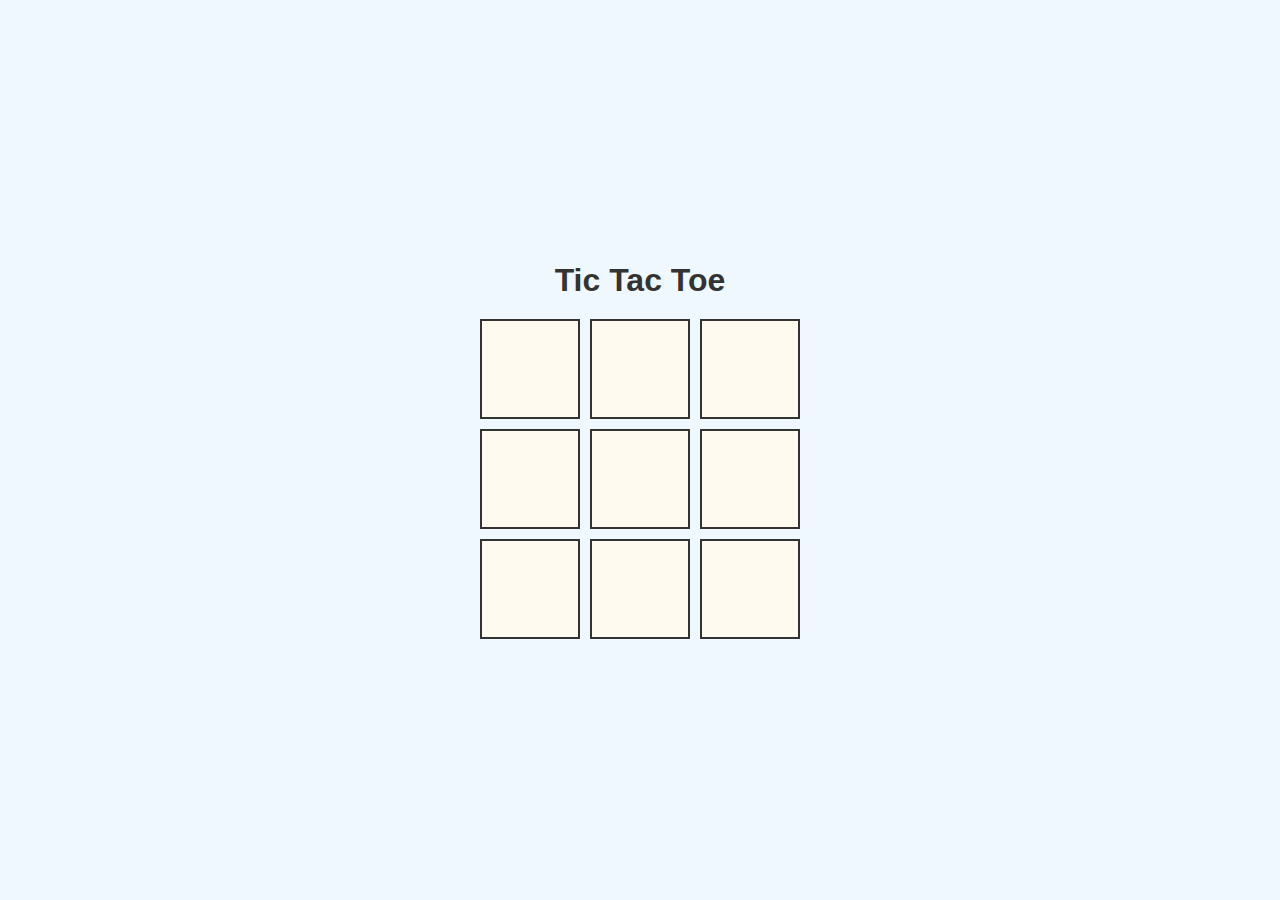
==== index.html @ 3e137fc1 "Added project files" ====
<!DOCTYPE html>
<html lang="en">
<head>
  <meta charset="UTF-8">
  <meta name="viewport" content="width=device-width, initial-scale=1.0">
  <title>Tic Tac Toe</title>
  <link rel="stylesheet" href="style.css">
  <script src="script.js" defer></script>
</head>
<body>

<div class="container">
  <h1>Tic Tac Toe</h1>
  <div class="grid">
    <div class="cell" data-cell></div>
    <div class="cell" data-cell></div>
    <div class="cell" data-cell></div>
    <div class="cell" data-cell></div>
    <div class="cell" data-cell></div>
    <div class="cell" data-cell></div>
    <div class="cell" data-cell></div>
    <div class="cell" data-cell></div>
    <div class="cell" data-cell></div>
  </div>
</div>


</body>
</html>
---- style.css ----
* {
    margin: 0;
    padding: 0;
    box-sizing: border-box;
  }
  
  body {
    display: flex;
    justify-content: center;
    align-items: center;
    height: 100vh;
    background-color: #f0f8ff;
    font-family: Arial, sans-serif;
  }
  
  .container {
    text-align: center;
  }
  
  h1 {
    margin-bottom: 20px;
    color: #333333;
  }
  
  .grid {
    display: grid;
    grid-template-columns: repeat(3, 100px);
    grid-template-rows: repeat(3, 100px);
    gap: 10px;
  }
  
  .cell {
    width: 100px;
    height: 100px;
    background-color: #fffaf0;
    border: 2px solid #333;
    display: flex;
    justify-content: center;
    align-items: center;
    font-size: 2em;
    cursor: pointer;
    transition: background-color 0.3s ease;
  }
  
  .cell:hover {
    background-color: #e0e0e0;
  }
  
  .cell.x {
    color: #ff5252;
  }
  
  .cell.o {
    color: #4caf50;
  }
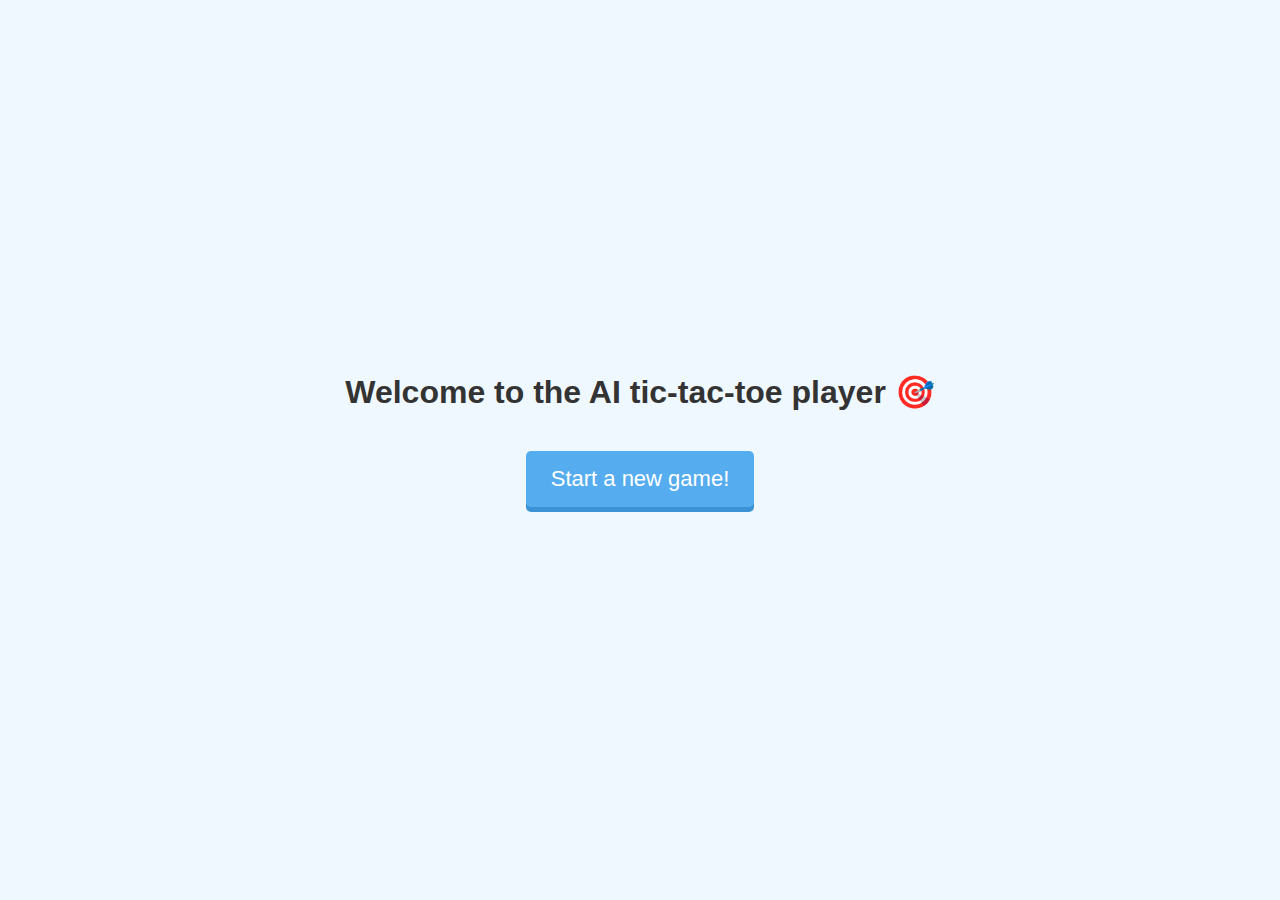
==== commit 3138ca8d: "mostly asthetic changes" ====
--- a/index.html
+++ b/index.html
@@ -1,29 +1,19 @@
-<!DOCTYPE html>
-<html lang="en">
-<head>
-  <meta charset="UTF-8">
-  <meta name="viewport" content="width=device-width, initial-scale=1.0">
-  <title>Tic Tac Toe</title>
-  <link rel="stylesheet" href="style.css">
-  <script src="script.js" defer></script>
-</head>
-<body>
-
-<div class="container">
-  <h1>Tic Tac Toe</h1>
-  <div class="grid">
-    <div class="cell" data-cell></div>
-    <div class="cell" data-cell></div>
-    <div class="cell" data-cell></div>
-    <div class="cell" data-cell></div>
-    <div class="cell" data-cell></div>
-    <div class="cell" data-cell></div>
-    <div class="cell" data-cell></div>
-    <div class="cell" data-cell></div>
-    <div class="cell" data-cell></div>
-  </div>
-</div>
-
-
-</body>
+<!DOCTYPE html>
+<html lang="en">
+<head>
+    <meta charset="UTF-8">
+    <meta name="viewport" content="width=device-width, initial-scale=1.0">
+
+    <title>Tic-Tac-Toe</title>
+    <link rel="shortcut icon" href="./../img/fav.png" type="image/x-icon">
+
+    <link rel="stylesheet" href="./../style.css">
+</head>
+<body>
+    <div class="container">
+        <h1>Welcome to the AI tic-tac-toe player 🎯</h1>
+        
+        <a href="./pages/choice.html" class="btn blue">Start a new game!</a>
+    </div>
+</body>
 </html>--- a/style.css
+++ b/style.css
@@ -1,55 +1,131 @@
 * {
-    margin: 0;
-    padding: 0;
-    box-sizing: border-box;
-  }
+  margin: 0;
+  padding: 0;
+  box-sizing: border-box;
+}
+
+:root {
+  --blue: #55acee;
+  --l_blue: #6fc6ff;
+  --d_blue: #3c93d5;
+
+  --green: #2ecc71;
+  --l_green: #48e68b;
+  --d_green: #15b358;
+
+  --red: #e74c3c;
+  --l_red: #ff6656;
+  --d_red: #ce3323;
+}
   
-  body {
-    display: flex;
-    justify-content: center;
-    align-items: center;
-    height: 100vh;
-    background-color: #f0f8ff;
-    font-family: Arial, sans-serif;
-  }
-  
-  .container {
-    text-align: center;
-  }
-  
-  h1 {
-    margin-bottom: 20px;
-    color: #333333;
-  }
-  
-  .grid {
-    display: grid;
-    grid-template-columns: repeat(3, 100px);
-    grid-template-rows: repeat(3, 100px);
-    gap: 10px;
-  }
-  
-  .cell {
-    width: 100px;
-    height: 100px;
-    background-color: #fffaf0;
-    border: 2px solid #333;
-    display: flex;
-    justify-content: center;
-    align-items: center;
-    font-size: 2em;
-    cursor: pointer;
-    transition: background-color 0.3s ease;
-  }
-  
-  .cell:hover {
-    background-color: #e0e0e0;
-  }
-  
-  .cell.x {
-    color: #ff5252;
-  }
-  
-  .cell.o {
-    color: #4caf50;
-  }+body {
+  display: flex;
+  justify-content: center;
+  align-items: center;
+  height: 100vh;
+  background-color: #f0f8ff;
+  font-family: Arial, sans-serif;
+}
+
+.container {
+  text-align: center;
+}
+
+h1 {
+  margin-bottom: 20px;
+  color: #333333;
+}
+
+.grid, .flex {
+  gap: 10px;
+}
+
+.grid {
+  display: grid;
+  grid-template-columns: repeat(3, 1fr);
+  grid-template-rows: repeat(3, 1fr);
+}
+
+.flex {
+  display: flex;
+  flex-direction: row;
+  justify-content: center;
+  align-items: center;
+}
+
+.cell {
+  width: 100px;
+  height: 100px;
+  background-color: #fffaf0;
+  border: 3px solid #333;
+  display: flex;
+  justify-content: center;
+  align-items: center;
+  font-size: 2em;
+  font-weight: bold;
+  cursor: pointer;
+  transition: background-color 0.3s ease;
+}
+
+.cell:hover {
+  background-color: #e0e0e0;
+}
+
+.x {
+  color: var(--red);
+}
+
+.o {
+  color: var(--green);
+}
+
+a {
+  all: unset;
+  cursor: pointer;
+}
+
+.b {
+  font-weight: bold;
+}
+
+.btn {
+  border-radius: 5px;
+  padding: 15px 25px;
+  font-size: 22px;
+  text-decoration: none;
+  margin: 20px;
+  color: #fff;
+  display: inline-block;
+}
+.btn:active {
+  transform: translate(0px, 5px);
+  box-shadow: 0px 1px 0px 0px;
+}
+
+.blue {
+  background-color: var(--blue);
+  box-shadow: 0px 5px 0px 0px var(--d_blue);
+}
+.blue:hover {
+  background-color: var(--l_blue);
+}
+
+.green {
+  background-color: var(--green);
+  box-shadow: 0px 5px 0px 0px var(--d_green);
+}
+.green:hover {
+  background-color: var(--l_green);
+}
+
+.red {
+  background-color: var(--red);
+  box-shadow: 0px 5px 0px 0px var(--d_red);
+}
+.red:hover {
+  background-color: var(--l_red);
+}
+
+.hidden {
+  display: none;
+}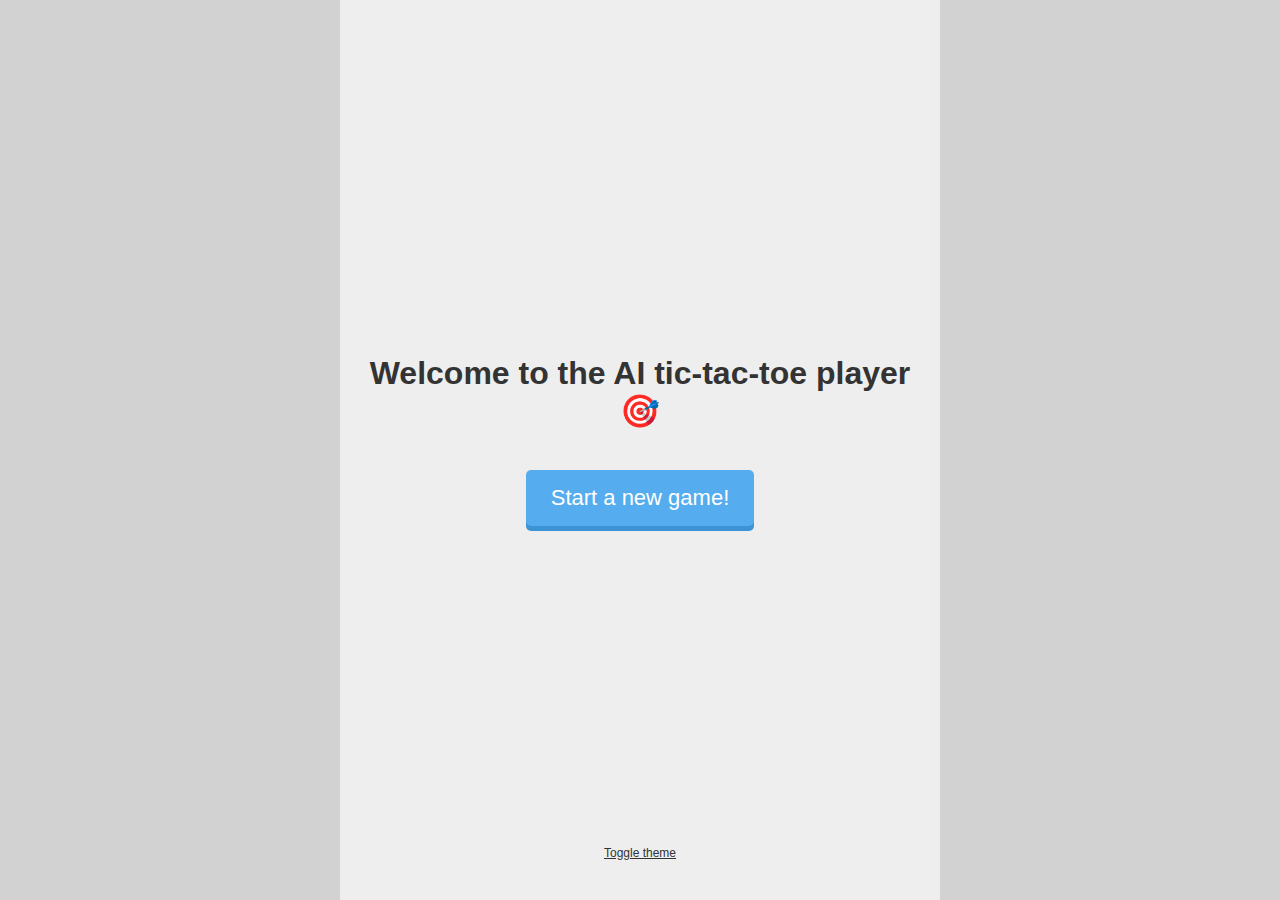
==== commit 8d2935eb: "fix css, rwd, dark theme, theme switcher" ====
--- a/index.html
+++ b/index.html
@@ -1,19 +1,22 @@
 <!DOCTYPE html>
 <html lang="en">
 <head>
-    <meta charset="UTF-8">
-    <meta name="viewport" content="width=device-width, initial-scale=1.0">
+	<meta charset="UTF-8">
+	<meta name="viewport" content="width=device-width, initial-scale=1.0">
 
-    <title>Tic-Tac-Toe</title>
-    <link rel="shortcut icon" href="./../img/fav.png" type="image/x-icon">
+	<title>Tic-Tac-Toe</title>
+	<link rel="shortcut icon" href="./../img/fav.png" type="image/x-icon">
 
-    <link rel="stylesheet" href="./../style.css">
+	<link rel="stylesheet" href="style.css">
+	<script src="scripts/theme.js"></script>
 </head>
 <body>
-    <div class="container">
-        <h1>Welcome to the AI tic-tac-toe player 🎯</h1>
-        
-        <a href="./pages/choice.html" class="btn blue">Start a new game!</a>
-    </div>
+	<main>
+		<h1>Welcome to the AI tic-tac-toe player 🎯</h1>
+		
+		<a href="./pages/choice.html" class="btn blue">Start a new game!</a>
+
+		<div class="theme-toggle" onclick="toggleTheme(true)">Toggle theme</div>
+	</main>
 </body>
 </html>--- a/style.css
+++ b/style.css
@@ -1,131 +1,228 @@
 * {
-  margin: 0;
-  padding: 0;
-  box-sizing: border-box;
+	margin: 0;
+	padding: 0;
+	box-sizing: border-box;
 }
 
 :root {
-  --blue: #55acee;
-  --l_blue: #6fc6ff;
-  --d_blue: #3c93d5;
-
-  --green: #2ecc71;
-  --l_green: #48e68b;
-  --d_green: #15b358;
-
-  --red: #e74c3c;
-  --l_red: #ff6656;
-  --d_red: #ce3323;
-}
-  
+	--text: #333333;
+
+	--blue: #55acee;
+	--l-blue: #6fc6ff;
+	--d-blue: #3c93d5;
+
+	--green: #2ecc71;
+	--l-green: #48e68b;
+	--ul-green: hsl(145, 100%, 90%);
+	--d-green: #15b358;
+
+	--red: #e74c3c;
+	--l-red: #ff6656;
+	--ul-red: hsl(7, 100%, 90%);
+	--d-red: #ce3323;
+
+	--cell-bg: #fffaf0;
+
+	--bg-outer: #d2d2d2;
+	--bg-inner: #eeeeee;
+}
+	
 body {
-  display: flex;
-  justify-content: center;
-  align-items: center;
-  height: 100vh;
-  background-color: #f0f8ff;
-  font-family: Arial, sans-serif;
-}
-
-.container {
-  text-align: center;
-}
-
+	display: flex;
+	justify-content: center;
+
+	height: 100vh;
+	background-color: #f0f8ff;
+	font-family: Arial, sans-serif;
+	text-align: center;
+
+	background-color: var(--bg-outer);
+}
+
+main {
+	display: flex;
+	flex-flow: column nowrap;
+	gap: 20px;
+
+	height: 100%;
+	padding: 20px;
+
+	justify-content: center;
+	align-items: center;
+
+	background-color: var(--bg-inner);
+
+	width: min(100%, 600px);
+}
+
+footer {
+	height: 125px;
+	padding-top: 20px;
+}
+
+h1, h2 {
+	color: var(--text);
+}
 h1 {
-  margin-bottom: 20px;
-  color: #333333;
-}
-
-.grid, .flex {
-  gap: 10px;
-}
-
-.grid {
-  display: grid;
-  grid-template-columns: repeat(3, 1fr);
-  grid-template-rows: repeat(3, 1fr);
-}
-
-.flex {
-  display: flex;
-  flex-direction: row;
-  justify-content: center;
-  align-items: center;
+	/* margin-bottom: 20px; */
+}
+
+.board, .choice {
+	gap: 10px;
+}
+
+.board {
+	display: grid;
+	grid-template-columns: repeat(3, 1fr);
+	grid-template-rows: repeat(3, 1fr);
+	/* flex-grow: 1; */
+
+}
+
+.choice {
+	display: flex;
+	flex-direction: row;
+	justify-content: center;
+	align-items: center;
 }
 
 .cell {
-  width: 100px;
-  height: 100px;
-  background-color: #fffaf0;
-  border: 3px solid #333;
-  display: flex;
-  justify-content: center;
-  align-items: center;
-  font-size: 2em;
-  font-weight: bold;
-  cursor: pointer;
-  transition: background-color 0.3s ease;
+	width: 100px;
+	height: 100px;
+
+	background-color: var(--cell-bg);
+	border: 3px solid #333333;
+	transition: background-color .1s ease;
+
+	display: flex;
+	justify-content: center;
+	align-items: center;
+
+	font-size: 2em;
+	font-weight: bold;
+
+	cursor: pointer;
+	user-select: none;
 }
 
 .cell:hover {
-  background-color: #e0e0e0;
+	background-color: #e0e0e0;
 }
 
 .x {
-  color: var(--red);
+	color: var(--red);
 }
 
 .o {
-  color: var(--green);
+	color: var(--green);
 }
 
 a {
-  all: unset;
-  cursor: pointer;
+	all: unset;
+	cursor: pointer;
 }
 
 .b {
-  font-weight: bold;
+	font-weight: bold;
 }
 
 .btn {
-  border-radius: 5px;
-  padding: 15px 25px;
-  font-size: 22px;
-  text-decoration: none;
-  margin: 20px;
-  color: #fff;
-  display: inline-block;
+	padding: 15px 25px;
+	margin: 20px; /* who tf uses margin? */
+	
+	border-radius: 5px;
+
+	font-size: 22px;
+	text-decoration: none;
+	color: #fff;
+	transition: background-color .1s ease;
+	user-select: none;
+
+	display: inline-block;
 }
 .btn:active {
-  transform: translate(0px, 5px);
-  box-shadow: 0px 1px 0px 0px;
+	transform: translate(0px, 5px);
+	box-shadow: 0px 1px 0px 0px;
 }
 
 .blue {
-  background-color: var(--blue);
-  box-shadow: 0px 5px 0px 0px var(--d_blue);
+	background-color: var(--blue);
+	box-shadow: 0px 5px 0px 0px var(--d-blue);
 }
 .blue:hover {
-  background-color: var(--l_blue);
+	background-color: var(--l-blue);
 }
 
 .green {
-  background-color: var(--green);
-  box-shadow: 0px 5px 0px 0px var(--d_green);
+	background-color: var(--green);
+	box-shadow: 0px 5px 0px 0px var(--d-green);
 }
 .green:hover {
-  background-color: var(--l_green);
+	background-color: var(--l-green);
 }
 
 .red {
-  background-color: var(--red);
-  box-shadow: 0px 5px 0px 0px var(--d_red);
+	background-color: var(--red);
+	box-shadow: 0px 5px 0px 0px var(--d-red);
 }
 .red:hover {
-  background-color: var(--l_red);
+	background-color: var(--l-red);
+}
+
+.highlight {
+	transition: background-color 1s ease;
+}
+
+.highlight.x, .highlight.x:hover {
+	background-color: var(--ul-red);
+}
+
+.highlight.o, .highlight.o:hover {
+	background-color: var(--ul-green);
 }
 
 .hidden {
-  display: none;
+	display: none;
+}
+
+.scale {
+	transform: scale(0);
+	height: 0px;
+}
+
+.theme-toggle {
+	font-size: 0.75rem;
+	text-decoration: underline;
+	cursor: pointer;
+	user-select: none;
+	color: var(--text);
+
+	position: absolute;
+	bottom: 40px;
+
+}
+
+@media screen and (max-width: 400px) {
+
+}
+
+.theme-transition :is(body, main, h1, h2, .theme-toggle) {
+	transition: background-color 0.3s ease, color 0.3s ease;
+}
+
+:root.dark {
+	--text: #eeeeee;
+	--bg-outer: #2a2a2a;
+	--bg-inner: #333333;
+	--cell-bg: #444444;
+
+	--ul-green: hsl(145, 50%, 20%);	
+	--ul-red: hsl(7, 50%, 20%);
+}
+
+.dark .cell {
+	border-color: #202020;
+}
+.dark .cell:hover {
+	background-color: #555555;
 }